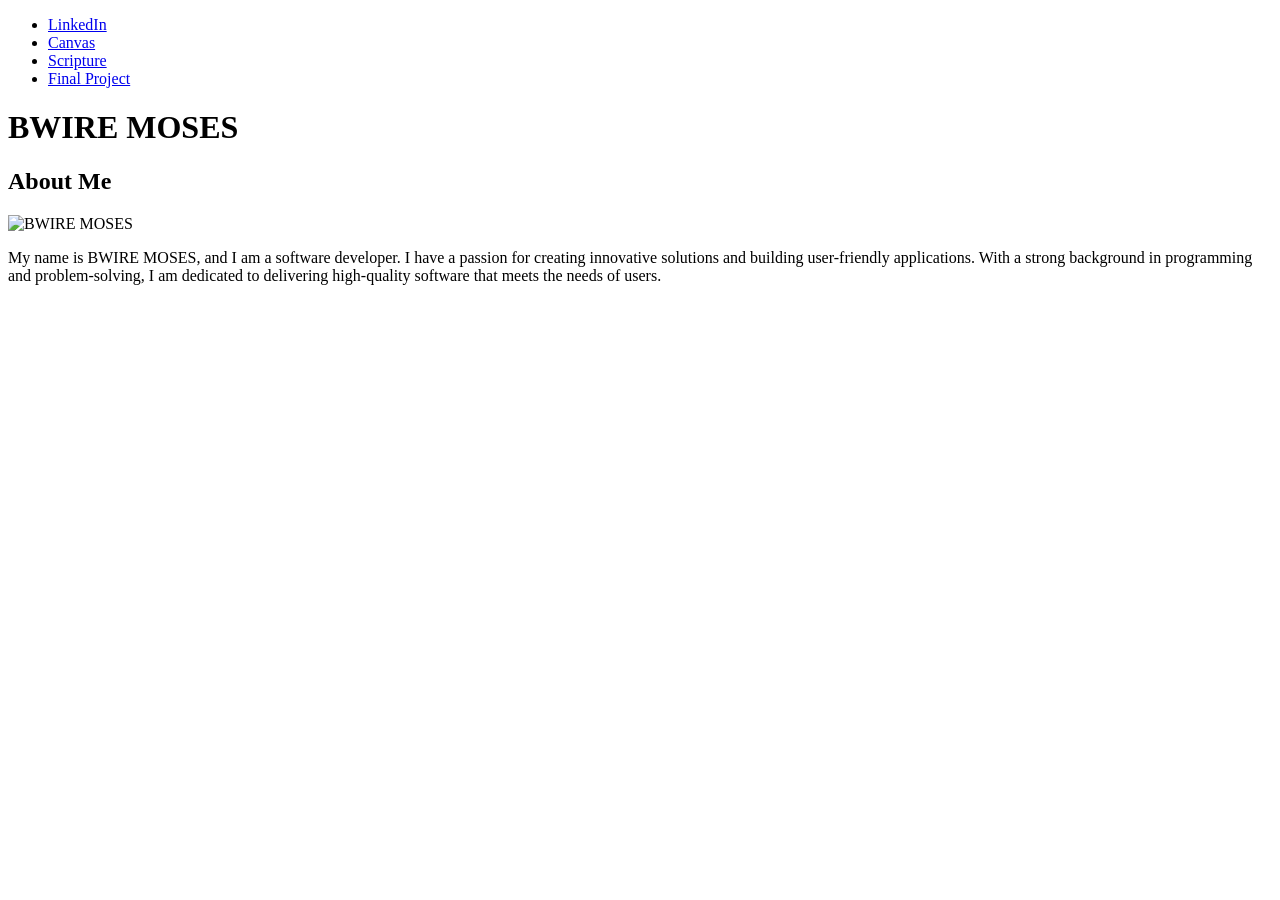
==== index.html @ bc6da63a "COMMIT" ====
<!DOCTYPE html>
<html lang="en">
<head>
    <meta charset="UTF-8">
    <meta viewport="width=device-width, initial-scale=1.0">
   <title>WDD 131 – Dynamic Web Fundamentals – BWIRE MOSES".
</title>
    <meta description="I am BWIRE MOSES a software developer. This page is about WDD 131 – Dynamic Web Fundamentals, which is knowlegde about building,designing and deploying professional websites."
    <meta author="BWIRE MOSES"
    >
    <title>Mozzy's Personal Website</title>
</head>
<body>
    <header >
        <span id="course-title" WDD 131 – Dynamic Web Fundamentals</span>
        <nav>
            <ul>
                <li><a href="https://www.linkedin.com/in/bwiremoses">LinkedIn</a></li>
                <li><a href="https://byupw.instructure.com/bwiremoses">Canvas</a></li>
                <li><a href="https://www.churchofjesuschrist.org/study/scriptures/bofm/1-ne/3?lang=eng&id=p7#p7">Scripture</a></li>
                <li><a href="#contact">Final Project</a></li>
            </ul>

    </header>
    <main>
        <h1>BWIRE MOSES</h1>
        <section class="card">
<h1>About Me</h1>
<img src="https://www.churchofjesuschrist.org/bc/content/shared/content/images/gospel-library/portraits/bwire-moses.jpg" alt="BWIRE MOSES" >
<p>My name is BWIRE MOSES, and I am a software developer. I have a passion for creating innovative solutions and building user-friendly applications. With a strong background in programming and problem-solving, I am dedicated to delivering high-quality software that meets the needs of users.</p>
       


</section>
        <section class="card"></section>
    </main>
    <footer></footer>
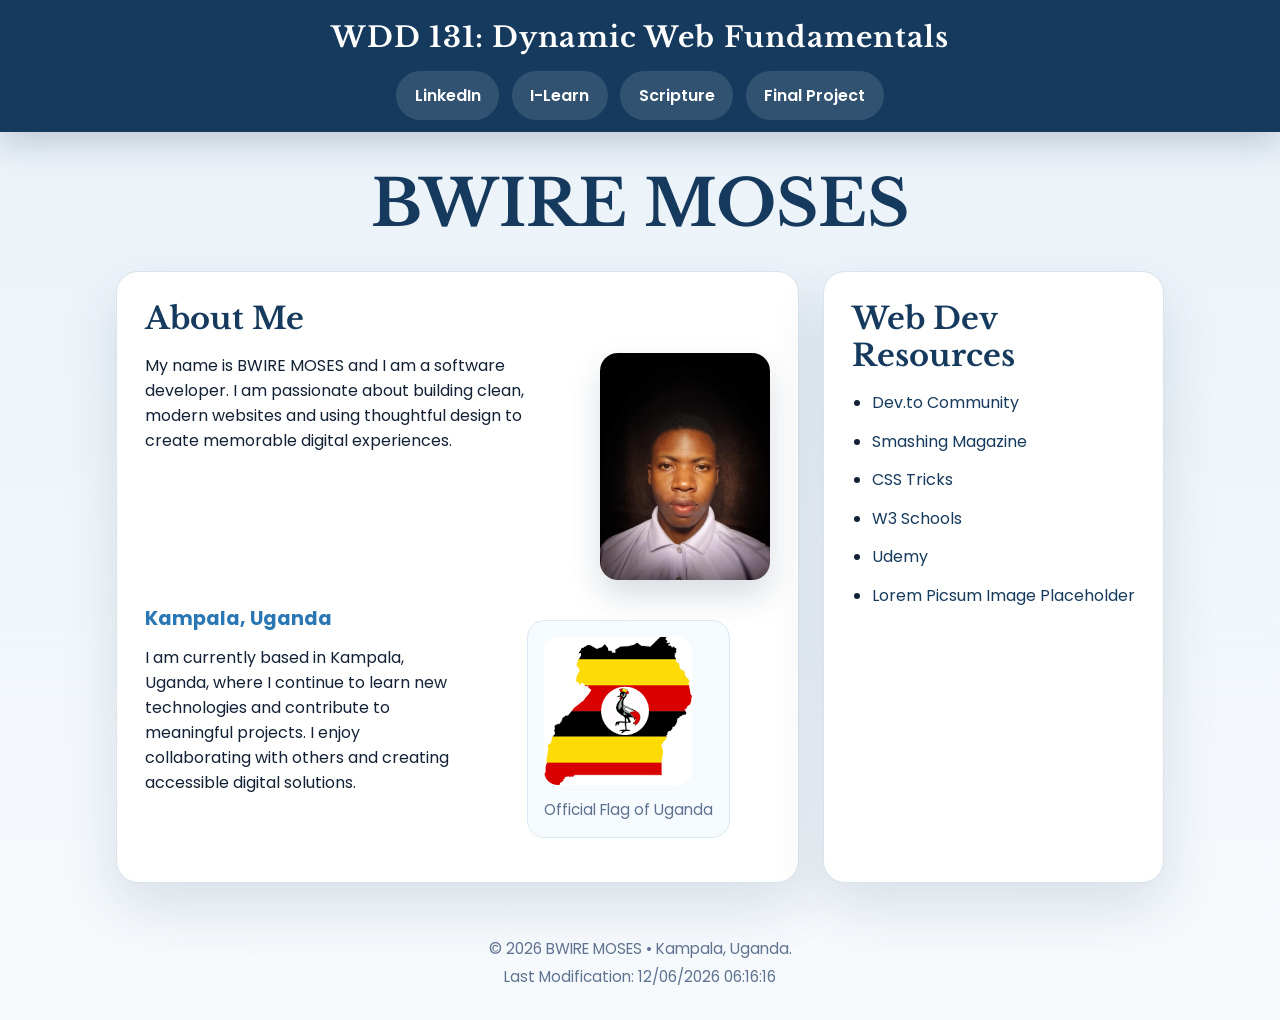
==== commit abe20115: "cm" ====
--- a/index.html
+++ b/index.html
@@ -1,37 +1,71 @@
 <!DOCTYPE html>
 <html lang="en">
 <head>
-    <meta charset="UTF-8">
-    <meta viewport="width=device-width, initial-scale=1.0">
-   <title>WDD 131 – Dynamic Web Fundamentals – BWIRE MOSES".
-</title>
-    <meta description="I am BWIRE MOSES a software developer. This page is about WDD 131 – Dynamic Web Fundamentals, which is knowlegde about building,designing and deploying professional websites."
-    <meta author="BWIRE MOSES"
-    >
-    <title>Mozzy's Personal Website</title>
+  <meta charset="UTF-8">
+  <meta name="viewport" content="width=device-width, initial-scale=1.0">
+  <meta name="description" content="Personal profile page for WDD 131 Dynamic Web Fundamentals by BWIRE MOSES.">
+  <meta name="author" content="BWIRE MOSES">
+  <link rel="preconnect" href="https://fonts.googleapis.com">
+  <link rel="preconnect" href="https://fonts.gstatic.com" crossorigin>
+  <link href="https://fonts.googleapis.com/css2?family=Libre+Baskerville:wght@400;700&family=Poppins:wght@300;400;500;600;700&display=swap" rel="stylesheet">
+  <link rel="stylesheet" href="styles/base.css">
+  <script defer src="scripts/getdates.js"></script>
+  <title>WDD 131 Dynamic Web Fundamentals | BWIRE MOSES</title>
 </head>
 <body>
-    <header >
-        <span id="course-title" WDD 131 – Dynamic Web Fundamentals</span>
-        <nav>
-            <ul>
-                <li><a href="https://www.linkedin.com/in/bwiremoses">LinkedIn</a></li>
-                <li><a href="https://byupw.instructure.com/bwiremoses">Canvas</a></li>
-                <li><a href="https://www.churchofjesuschrist.org/study/scriptures/bofm/1-ne/3?lang=eng&id=p7#p7">Scripture</a></li>
-                <li><a href="#contact">Final Project</a></li>
-            </ul>
+  <header>
+    <span id="course-title">WDD 131: Dynamic Web Fundamentals</span>
+    <nav>
+      <ul>
+        <li><a href="https://www.linkedin.com/in/bwiremoses">LinkedIn</a></li>
+        <li><a href="https://byupw.instructure.com/bwiremoses">I-Learn</a></li>
+        <li><a href="https://www.churchofjesuschrist.org/study/scriptures/bofm/1-ne/3?lang=eng&id=p7#p7">Scripture</a></li>
+        <li><a href="#final-project">Final Project</a></li>
+      </ul>
+    </nav>
+  </header>
 
-    </header>
-    <main>
-        <h1>BWIRE MOSES</h1>
-        <section class="card">
-<h1>About Me</h1>
-<img src="https://www.churchofjesuschrist.org/bc/content/shared/content/images/gospel-library/portraits/bwire-moses.jpg" alt="BWIRE MOSES" >
-<p>My name is BWIRE MOSES, and I am a software developer. I have a passion for creating innovative solutions and building user-friendly applications. With a strong background in programming and problem-solving, I am dedicated to delivering high-quality software that meets the needs of users.</p>
-       
+  <main>
+    <h1 class="page-heading">BWIRE MOSES</h1>
 
+    <div class="card-grid">
+      <section class="card about-card">
+        <h2>About Me</h2>
+        <div class="about-top">
+          <p>My name is BWIRE MOSES and I am a software developer. I am passionate about building clean, modern websites and using thoughtful design to create memorable digital experiences.</p>
+          <img class="profile-photo" src="images/profile.jpg" alt="Profile portrait of BWIRE MOSES">
+        </div>
 
-</section>
-        <section class="card"></section>
-    </main>
-    <footer></footer>+        <div class="about-grid">
+          <div class="about-copy">
+            <h3>Kampala, Uganda</h3>
+            <p>I am currently based in Kampala, Uganda, where I continue to learn new technologies and contribute to meaningful projects. I enjoy collaborating with others and creating accessible digital solutions.</p>
+          </div>
+
+          <figure class="flag-card">
+            <img src="images/uganda.png" alt="Official flag of Uganda">
+            <figcaption>Official Flag of Uganda</figcaption>
+          </figure>
+        </div>
+      </section>
+
+      <aside class="card resources-card" id="final-project">
+        <h2>Web Dev Resources</h2>
+        <ul>
+          <li><a href="https://dev.to/">Dev.to Community</a></li>
+          <li><a href="https://www.smashingmagazine.com/">Smashing Magazine</a></li>
+          <li><a href="https://css-tricks.com/">CSS Tricks</a></li>
+          <li><a href="https://www.w3schools.com/">W3 Schools</a></li>
+          <li><a href="https://www.udemy.com/">Udemy</a></li>
+          <li><a href="https://picsum.photos/">Lorem Picsum Image Placeholder</a></li>
+        </ul>
+      </aside>
+    </div>
+  </main>
+
+  <footer>
+    <p id="copyright"></p>
+    <p id="lastModified"></p>
+  </footer>
+</body>
+</html>
--- a/styles/base.css
+++ b/styles/base.css
@@ -0,0 +1,244 @@
+@import url('https://fonts.googleapis.com/css2?family=Libre+Baskerville:wght@400;700&family=Poppins:wght@300;400;500;600;700&display=swap');
+
+:root {
+  --bg: #eaf2f8;
+  --surface: #163a5d;
+  --surface-2: #2978b5;
+  --panel: #ffffff;
+  --text: #122136;
+  --muted: #5f7390;
+  --border: #d8e3ec;
+  --shadow: 0 24px 55px rgba(19, 47, 83, 0.12);
+}
+
+*, *::before, *::after {
+  box-sizing: border-box;
+}
+
+html {
+  scroll-behavior: smooth;
+}
+
+body {
+  margin: 0;
+  min-height: 100vh;
+  font-family: 'Poppins', sans-serif;
+  background: linear-gradient(180deg, #e9f1f8 0%, #f7fafd 100%);
+  color: var(--text);
+}
+
+img {
+  max-width: 100%;
+  height: auto;
+  display: block;
+}
+
+a {
+  color: var(--surface);
+  text-decoration: none;
+}
+
+a:hover,
+button:hover,
+a:focus-visible {
+  color: var(--surface-2);
+}
+
+header {
+  background: var(--surface);
+  color: #fff;
+  padding: 1.25rem 1rem 0.75rem;
+  box-shadow: 0 12px 30px rgba(10, 34, 60, 0.18);
+}
+
+#course-title {
+  display: block;
+  text-align: center;
+  font-family: 'Libre Baskerville', serif;
+  font-size: clamp(1.4rem, 2.2vw, 2rem);
+  font-weight: 700;
+  letter-spacing: 0.04em;
+  margin-bottom: 1rem;
+}
+
+nav ul {
+  margin: 0;
+  padding: 0;
+  display: flex;
+  justify-content: center;
+  gap: 0.8rem;
+  flex-wrap: wrap;
+  list-style: none;
+}
+
+nav a {
+  display: inline-flex;
+  align-items: center;
+  justify-content: center;
+  padding: 0.75rem 1.15rem;
+  border-radius: 999px;
+  background: rgba(255, 255, 255, 0.12);
+  color: #fff;
+  font-weight: 600;
+  transition: transform 0.25s ease, background-color 0.25s ease, box-shadow 0.25s ease;
+}
+
+nav a:hover,
+nav a:focus-visible {
+  background: #fff;
+  color: var(--surface);
+  transform: translateY(-2px);
+  box-shadow: 0 18px 30px rgba(15, 40, 80, 0.15);
+}
+
+main {
+  max-width: 1080px;
+  margin: 2rem auto 0;
+  padding: 0 1rem 2rem;
+}
+
+.page-heading {
+  font-family: 'Libre Baskerville', serif;
+  font-size: clamp(2.75rem, 5vw, 4.5rem);
+  text-align: center;
+  margin: 0 0 1.75rem;
+  color: var(--surface);
+}
+
+.card-grid {
+  display: grid;
+  grid-template-columns: 2fr 1fr;
+  gap: 1.5rem;
+}
+
+.card {
+  background: var(--panel);
+  border: 1px solid var(--border);
+  border-radius: 22px;
+  padding: 1.75rem;
+  box-shadow: var(--shadow);
+}
+
+.card h2 {
+  font-family: 'Libre Baskerville', serif;
+  font-size: 1.9rem;
+  margin-top: 0;
+  margin-bottom: 1rem;
+  color: var(--surface);
+}
+
+.about-card p,
+.about-copy p,
+.resources-card li {
+  margin: 0 0 1rem;
+}
+
+.about-top {
+  display: grid;
+  grid-template-columns: 1fr auto;
+  gap: 1.5rem;
+  align-items: start;
+}
+
+.about-top p {
+  margin: 0;
+}
+
+.profile-photo {
+  width: 170px;
+  border-radius: 18px;
+  object-fit: cover;
+  box-shadow: 0 16px 32px rgba(19, 47, 83, 0.16);
+}
+
+.about-grid {
+  display: grid;
+  grid-template-columns: 1fr auto;
+  gap: 1.25rem;
+  align-items: start;
+  margin-top: 1.5rem;
+}
+
+.about-copy h3 {
+  margin: 0 0 0.75rem;
+  font-size: 1.2rem;
+  color: var(--surface-2);
+}
+
+.flag-card {
+  background: #f6fbff;
+  border: 1px solid #dbe8f4;
+  border-radius: 18px;
+  padding: 1rem;
+  text-align: center;
+}
+
+.flag-card img {
+  border-radius: 14px;
+}
+
+.flag-card figcaption {
+  margin-top: 0.85rem;
+  font-size: 0.95rem;
+  color: var(--muted);
+}
+
+.resources-card ul {
+  padding-left: 1.25rem;
+  margin: 0;
+}
+
+.resources-card li {
+  margin-bottom: 0.85rem;
+}
+
+.resources-card a {
+  display: inline-block;
+  transition: color 0.25s ease;
+}
+
+.resources-card a:hover,
+.resources-card a:focus-visible {
+  color: var(--surface-2);
+}
+
+footer {
+  margin: 0 auto 2rem;
+  padding: 1rem 1rem 0;
+  max-width: 1080px;
+  text-align: center;
+  color: var(--muted);
+}
+
+footer p {
+  margin: 0.35rem 0;
+  font-size: 0.95rem;
+}
+
+@media (max-width: 950px) {
+  .card-grid {
+    grid-template-columns: 1fr;
+  }
+}
+
+@media (max-width: 620px) {
+  header {
+    padding: 1rem 0.75rem 0.6rem;
+  }
+
+  .page-heading {
+    font-size: 2.8rem;
+  }
+
+  nav ul {
+    gap: 0.55rem;
+  }
+
+  nav a {
+    padding: 0.65rem 0.9rem;
+  }
+
+  .about-grid {
+    grid-template-columns: 1fr;
+  }
+}
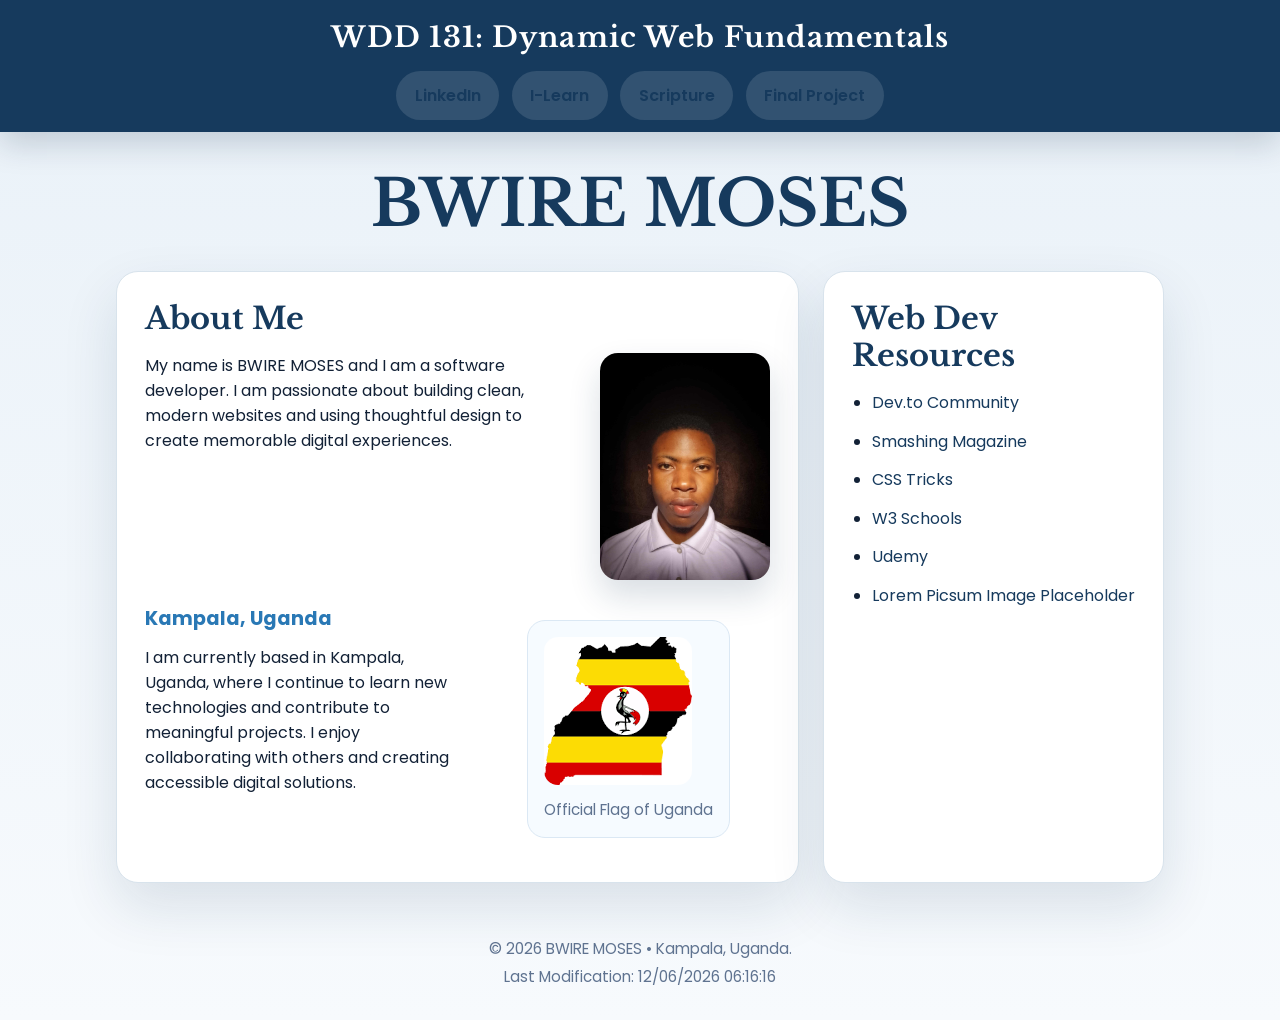
==== commit 2d844e69: "cm" ====
--- a/index.html
+++ b/index.html
@@ -3,14 +3,14 @@
 <head>
   <meta charset="UTF-8">
   <meta name="viewport" content="width=device-width, initial-scale=1.0">
-  <meta name="description" content="Personal profile page for WDD 131 Dynamic Web Fundamentals by BWIRE MOSES.">
+  <title>WDD 131 – Dynamic Web Fundamentals – BWIRE MOSES</title>
+  <meta name="description" content="WDD 131 course portfolio for BWIRE MOSES featuring web design projects, development skills, and learning resources.">
   <meta name="author" content="BWIRE MOSES">
   <link rel="preconnect" href="https://fonts.googleapis.com">
   <link rel="preconnect" href="https://fonts.gstatic.com" crossorigin>
   <link href="https://fonts.googleapis.com/css2?family=Libre+Baskerville:wght@400;700&family=Poppins:wght@300;400;500;600;700&display=swap" rel="stylesheet">
   <link rel="stylesheet" href="styles/base.css">
   <script defer src="scripts/getdates.js"></script>
-  <title>WDD 131 Dynamic Web Fundamentals | BWIRE MOSES</title>
 </head>
 <body>
   <header>
@@ -49,7 +49,7 @@
         </div>
       </section>
 
-      <aside class="card resources-card" id="final-project">
+      <section class="card resources-card" id="final-project">
         <h2>Web Dev Resources</h2>
         <ul>
           <li><a href="https://dev.to/">Dev.to Community</a></li>
@@ -59,13 +59,13 @@
           <li><a href="https://www.udemy.com/">Udemy</a></li>
           <li><a href="https://picsum.photos/">Lorem Picsum Image Placeholder</a></li>
         </ul>
-      </aside>
+      </section>
     </div>
   </main>
 
   <footer>
-    <p id="copyright"></p>
-    <p id="lastModified"></p>
+    <p><span id="copyright"></span></p>
+    <p><span id="lastModified"></span></p>
   </footer>
 </body>
 </html>
--- a/styles/base.css
+++ b/styles/base.css
@@ -1,14 +1,20 @@
-@import url('https://fonts.googleapis.com/css2?family=Libre+Baskerville:wght@400;700&family=Poppins:wght@300;400;500;600;700&display=swap');
-
 :root {
   --bg: #eaf2f8;
+  --bg-light: #e9f1f8;
+  --bg-lighter: #f7fafd;
   --surface: #163a5d;
   --surface-2: #2978b5;
   --panel: #ffffff;
   --text: #122136;
   --muted: #5f7390;
   --border: #d8e3ec;
+  --border-light: #dbe8f4;
+  --bg-flag: #f6fbff;
   --shadow: 0 24px 55px rgba(19, 47, 83, 0.12);
+  --shadow-header: 0 12px 30px rgba(10, 34, 60, 0.18);
+  --shadow-profile: 0 16px 32px rgba(19, 47, 83, 0.16);
+  --shadow-nav: 0 18px 30px rgba(15, 40, 80, 0.15);
+  --overlay-white: rgba(255, 255, 255, 0.12);
 }
 
 *, *::before, *::after {
@@ -23,7 +29,7 @@
   margin: 0;
   min-height: 100vh;
   font-family: 'Poppins', sans-serif;
-  background: linear-gradient(180deg, #e9f1f8 0%, #f7fafd 100%);
+  background: linear-gradient(180deg, var(--bg-light) 0%, var(--bg-lighter) 100%);
   color: var(--text);
 }
 
@@ -46,9 +52,9 @@
 
 header {
   background: var(--surface);
-  color: #fff;
+  color: var(--panel);
   padding: 1.25rem 1rem 0.75rem;
-  box-shadow: 0 12px 30px rgba(10, 34, 60, 0.18);
+  box-shadow: var(--shadow-header);
 }
 
 #course-title {
@@ -77,18 +83,18 @@
   justify-content: center;
   padding: 0.75rem 1.15rem;
   border-radius: 999px;
-  background: rgba(255, 255, 255, 0.12);
-  color: #fff;
+  background: var(--overlay-white);
+  color: var(--surface);
   font-weight: 600;
   transition: transform 0.25s ease, background-color 0.25s ease, box-shadow 0.25s ease;
 }
 
 nav a:hover,
 nav a:focus-visible {
-  background: #fff;
+  background: var(--panel);
   color: var(--surface);
   transform: translateY(-2px);
-  box-shadow: 0 18px 30px rgba(15, 40, 80, 0.15);
+  box-shadow: var(--shadow-nav);
 }
 
 main {
@@ -148,7 +154,7 @@
   width: 170px;
   border-radius: 18px;
   object-fit: cover;
-  box-shadow: 0 16px 32px rgba(19, 47, 83, 0.16);
+  box-shadow: var(--shadow-profile);
 }
 
 .about-grid {
@@ -166,8 +172,8 @@
 }
 
 .flag-card {
-  background: #f6fbff;
-  border: 1px solid #dbe8f4;
+  background: var(--bg-flag);
+  border: 1px solid var(--border-light);
   border-radius: 18px;
   padding: 1rem;
   text-align: center;
